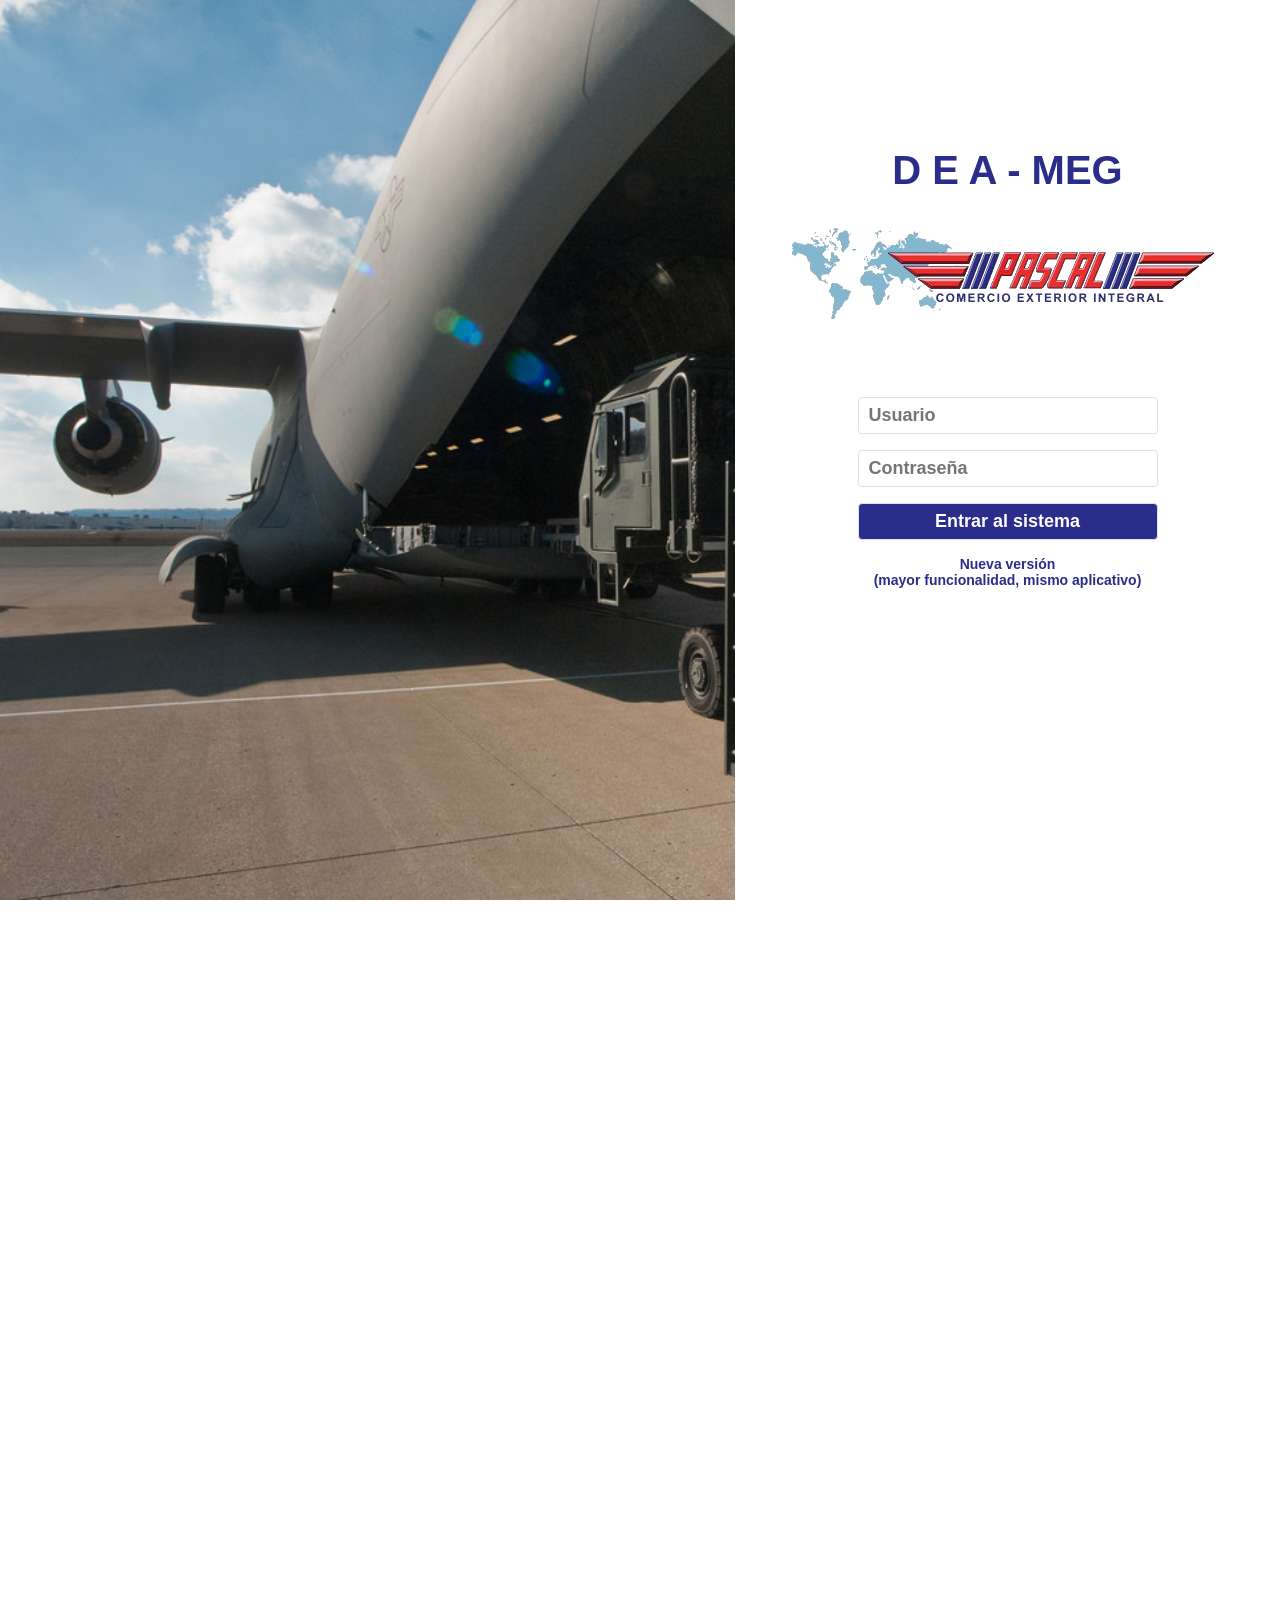
==== index.html @ 6524a2bb "first commit" ====
<!DOCTYPE html>
<html lang="es">
<head>
    <meta charset="UTF-8" http-equiv="Content-Security-Policy" content="upgrade-insecure-requests">
    <script>
        document.addEventListener('contextmenu', function(e) {
            e.preventDefault();
            alert('Clic derecho deshabilitado');
        });
    </script>
    <meta name="viewport" content="width=device-width, user-scalable=no, initial-scale=1.0, maximum-scale=1.0, minimum-scale=1.0">
    <title>DEA</title>
    <!-- Estilos -->
    <link rel="icon" href="data:;base64,iVBORw0KGgo=">
    <link rel="stylesheet" href="css/app.css">
    <!-- Script -->
    <script src="js/jquery.js" type="text/javascript"></script> 
    <script src="js/jquery-ui.js" type="text/javascript"></script>
    <script src="js/fungral.js" type="text/javascript"></script> 
    <script src="js/app.js" type="text/javascript"></script>   
    <!-- -->    
</head>
<body>
    <div id="espera">
        <span>
            <span id="msgSup">Espera ...</span><br>
            <i class="icon-arrows-cw animate-spin"></i><br>
            <span id="msgInf">Atendiendo solicitud</span>  
        </span>    
    </div>

    <div id="login">
        <div class="imgLogin"></div>
        <div class="ctrlLogin">
            <div class="espacio"></div>
            <div class="logo">D E A - MEG</div>
            <div class="controles">
                <input id="usr" type="text" name="u" placeholder="Usuario" required="required" />
                <br><br>                 
                <input id="pwd" type="password" name="p" placeholder="Contraseña" required="required" />
                <br><br>
				<button id="opener" type="submit" class="btn btn-primary btn-block btn-large">Entrar al sistema</button>
                <br><br>	
                <!--a href="ManualDEA/index.htm" target="_blank" style="text-align: center; text-decoration: none"-->
                    <b>Nueva versi&oacute;n <br>(mayor funcionalidad, mismo aplicativo)</b> 
                <!--/a--><br><br>
                <span class="mensaje" style="color:#ED1941;"></span>
            </div>           
        </div>
    </div>
   
    <div id="contenedor">
        <header> &nbsp;&nbsp;|&nbsp;&nbsp;         
            <div class="usuario">
                usuario
            </div>&nbsp;&nbsp;|&nbsp;&nbsp;
            <div class="msgHeader">
                Consulta de Expediente Digital
            </div>&nbsp;&nbsp;|&nbsp;&nbsp;
            <div class="cliente">
                Cliente <select name="cmbCliente" id="cmbCliente"></select>
            </div>&nbsp;&nbsp;|&nbsp;&nbsp;
            <div class="periodo">
                Per&iacute;odo&nbsp;&nbsp;<input type="text" class="pdesde" value="88/88/8888"  readonly=”readonly”/> -&nbsp;&nbsp;<input type="text" class="phasta" value="88/88/8888" readonly=”readonly”/>
            </div>&nbsp;&nbsp;|&nbsp;&nbsp;
            <div class="ayuda" title="Ayuda">
                <i class="icon-help-circled"></i>
            </div>            
        </header>
        <section>
            <article id="uno">
                <div id="referencias"  componente="tabla">                    
                    <table tipo="scroll" >      
                        <thead></thead>
                        <tfoot></tfoot>
                        <tbody></tbody>
                    </table>                                  
                </div>
                <!--div id="informacion" class="fondoSolido" style="height: 40px">
                    !Bienvenido¡ <br>
                </div-->     
            </article>
            <article id="dos">
               <div id="cg" componente="tabla">
                    <table tipo="scroll" >      
                        <thead></thead>
                        <tfoot></tfoot>
                        <tbody></tbody>
                    </table>                   
               </div>
               <div id="ea" componente="tabla">                  
                    <table tipo="scroll" >      
                        <thead></thead>
                        <tfoot></tfoot>
                        <tbody></tbody>
                    </table>                   
               </div>
               <div id="cf" componente="tabla">
                    <table tipo="scroll" >      
                        <thead></thead>
                        <tfoot></tfoot>
                        <tbody></tbody>
                    </table>                   
               </div>
            </article>
            <article id="tres">
               <div id="c" componente="tabla">
                    <table tipo="scroll" >      
                        <thead></thead>
                        <tfoot></tfoot>
                        <tbody></tbody>
                    </table>                   
               </div>
               <div id="ap" componente="tabla">   
                    <table tipo="scroll" >      
                        <thead></thead>
                        <tfoot></tfoot>
                        <tbody></tbody>
                    </table>                   
               </div>
               <div id="ed" componente="tabla">
                    <table tipo="scroll" >      
                        <thead></thead>
                        <tfoot></tfoot>
                        <tbody></tbody>
                    </table>                   
               </div>
            </article>
            <aside>
                <div id="herramientas">
                    <div id="modo">
                        <span class="modo"></span>
                    </div>
                    <div id="max-min" title=" Maximizar" class="icon-plus" clase="max-min"></div>
                    <div id="inicio" title=" Información Inicial" class="icon-user" clase="inicio"></div>
                    <div id="operacion" title=" Información de Operación" class="icon-info" clase="operacion"></div>
                    <div id="visor" title=" Visor de Archivos" class="icon-eye" clase="visor"></div>
                </div>
                <div id="contenidos" ></div>
            </aside>
        </section>
        <footer>&nbsp;&nbsp;|&nbsp;&nbsp;
            <div id="buscar">
                B&uacute;scar&nbsp;&nbsp;<input type="text" class="busqueda" placeholder="Ref,Ped,OP,Fac,Parte,N/S">
            </div>&nbsp;&nbsp;|&nbsp;&nbsp;
            <div id="aduana">
                Aduana
                <select name="faduana" id="faduana"></select>
            </div>&nbsp;&nbsp;|&nbsp;&nbsp;
            <div id="documento">
                Documento
                <select name="fdoc" id="fdocumento"></select>
            </div>&nbsp;&nbsp;|&nbsp;&nbsp;
            <div id="operacion">
                Operaci&oacute;n
                <select name="foper" id="foperacion"></select>
            </div>&nbsp;&nbsp;|&nbsp;&nbsp;
                <select name="tools" id="tools">
                    <option value="ha" id="ha">Herramientas </option>
                    <option value="dm" id=dm>Descarga Masiva</option>
                    <option value="co" id="co">Carpeta Operativa</option>
                    <option value="fp" id="fp">Fotos Previos</option>
                    <option value="gpdf" id="gpdf">Generar PDF</option> 
                    <option value="sic" id="sic">S I C</option>                   
                </select>
        </footer>    
    </div>
    
</body>
</html>
<tr><td></td></tr>
---- css/app.css ----
@import url(fontello.css);
@import url(animation.css);
@import url(tablas.css);
@import url(jquery-ui.css);
@import url(jquery-ui.theme.css);
@import url(loginApp.css);
@import url(espera.css);
@import url(tablas.css);

*{
    box-sizing: border-box;
    font-family: Arial, Verdana;
}

html,body{
    margin: 0;
    padding: 0;
    height: 100%;
    width: 100%;
    font-size: 14px;
    color: #f7f7fb;
}
body{
    overflow: hidden;
}

#mergePDF {
    text-align: center;
    display: inline-block;
}


.contenedor{
    display: flex;
    flex-flow: column nowrap; 
    height: 100%;
}

header,section,footer{
    padding: 3px;
    font-weight: bolder;
}
header,footer{
    display: -ms-flexbox;
    display: -webkit-flex;
    display: flex;
    -webkit-flex-direction: row;
    -ms-flex-direction: row;
    flex-direction: row;
    -webkit-flex-wrap: nowrap;
    -ms-flex-wrap: nowrap;
    flex-wrap: nowrap;
    -webkit-justify-content: flex-end;
    -ms-flex-pack: end;
    justify-content: flex-end;
    -webkit-align-content: center;
    -ms-flex-line-pack: center;
    align-content: center;
    -webkit-align-items: flex-start;
    -ms-flex-align: start;
    align-items: flex-start;
    border: 2px #fff;
    height: 20px;
    width: 100%
}
header select,footer select,header input{
    border: none;
    background-color: transparent;
    background : inherit;
    color: #f7f7fb;
    font-weight: bolder;
}
option{
    background-color: transparent;
    background : inherit; 
    color: #000;
}
header input{
    width: 70px;
}
section {
    display: -ms-flexbox;
    display: -webkit-flex;
    display: flex;
    -webkit-flex-direction: row;
    -ms-flex-direction: row;
    flex-direction: row;
    -webkit-flex-wrap: nowrap;
    -ms-flex-wrap: nowrap;
    flex-wrap: nowrap;
    -webkit-justify-content: flex-start;
    -ms-flex-pack: start;
    justify-content: flex-start;
    -webkit-align-content: stretch;
    -ms-flex-line-pack: stretch;
    align-content: stretch;
    -webkit-align-items: stretch;
    -ms-flex-align: stretch;
    align-items: stretch;
    
    height: calc(100vh - 40px);
}
article{
    -webkit-flex: 1 1 auto;
    -ms-flex: 1 1 auto;
    flex: 1 1 auto;
    -webkit-align-self: auto;
    -ms-flex-item-align: auto;
    align-self: auto;
    padding-right:5px;   
}

#uno{
    display: -ms-flexbox;
    display: -webkit-flex;
    display: flex;
    -webkit-flex-direction: column;
    -ms-flex-direction: column;
    flex-direction: column;
    -webkit-flex-wrap: nowrap;
    -ms-flex-wrap: nowrap;
    flex-wrap: nowrap;
    -webkit-justify-content: flex-start;
    -ms-flex-pack: start;
    justify-content: flex-start;
    -webkit-align-content: stretch;
    -ms-flex-line-pack: stretch;
    align-content: stretch;
    -webkit-align-items: center;
    -ms-flex-align: center;
    align-items: center;  
}
    #referencias{
        -webkit-flex: 1 1 auto;
        -ms-flex: 1 1 auto;
        flex: 1 1 auto;
        -webkit-align-self: auto;
        -ms-flex-item-align: auto;
        align-self: auto;
        margin-bottom: 5px;
        width: 160px;
        height: 100%;
        
    }
    /*#informacion{
        -webkit-flex: 5 1 auto;
        -ms-flex: 5 1 auto;
        flex: 5 1 auto;
        -webkit-align-self: auto;
        -ms-flex-item-align: auto;
        align-self: auto; 
        max-height: 65%;
        overflow-y: auto;
        padding: 5px;
    }*/

#dos{
    display: -ms-flexbox;
    display: -webkit-flex;
    display: flex;
    -webkit-flex-direction: column;
    -ms-flex-direction: column;
    flex-direction: column;
    -webkit-flex-wrap: nowrap;
    -ms-flex-wrap: nowrap;
    flex-wrap: nowrap;
    -webkit-justify-content: flex-start;
    -ms-flex-pack: start;
    justify-content: flex-start;
    -webkit-align-content: stretch;
    -ms-flex-line-pack: stretch;
    align-content: stretch;
    -webkit-align-items: stretch;
    -ms-flex-align: stretch;
    align-items: stretch;
    
}
    #cg{
        -webkit-flex: 1 1 auto;
        -ms-flex: 1 1 auto;
        flex: 1 1 auto;
        -webkit-align-self: auto;
        -ms-flex-item-align: auto;
        align-self: auto; 
        margin-bottom: 5px;
        height: 35%;
        min-width: 100px;
    }
    #ea{
        -webkit-flex: 3 1 auto;
        -ms-flex: 4 1 auto;
        flex: 4 1 auto;
        -webkit-align-self: auto;
        -ms-flex-item-align: auto;
        align-self: auto;
        margin-bottom: 5px;
        height: 65%;
    }
    #cf{
        -webkit-flex: 3 1 auto;
        -ms-flex: 4 1 auto;
        flex: 4 1 auto;
        -webkit-align-self: auto;
        -ms-flex-item-align: auto;
        align-self: auto;  
        height: 100%;
    }

#tres{
    display: -ms-flexbox;
    display: -webkit-flex;
    display: flex;
    -webkit-flex-direction: column;
    -ms-flex-direction: column;
    flex-direction: column;
    -webkit-flex-wrap: nowrap;
    -ms-flex-wrap: nowrap;
    flex-wrap: nowrap;
    -webkit-justify-content: flex-start;
    -ms-flex-pack: start;
    justify-content: flex-start;
    -webkit-align-content: stretch;
    -ms-flex-line-pack: stretch;
    align-content: stretch;
    -webkit-align-items: stretch;
    -ms-flex-align: stretch;
    align-items: stretch;  
    padding-right: 5px; 
}
    #c{
        -webkit-flex: 3 1 auto;
        -ms-flex: 3 1 auto;
        flex: 3 1 auto;
        -webkit-align-self: auto;
        -ms-flex-item-align: auto;
        align-self: auto;
        margin-bottom: 5px;
        height: 60%;
        min-width: 100px;
    }
    #ap{
        -webkit-flex: 4 1 auto;
        -ms-flex: 4 1 auto;
        flex: 5 1 auto;
        -webkit-align-self: auto;
        -ms-flex-item-align: auto;
        align-self: auto;
        margin-bottom: 5px;
        height: 100%;
    }
    #ed{
        -webkit-flex: 1 1 auto;
        -ms-flex: 1 1 auto;
        flex: 1 1 auto;
        -webkit-align-self: auto;
        -ms-flex-item-align: auto;
        align-self: auto;
        height: 25%;
    }

aside{
    -webkit-order: 0;
    -ms-flex-order: 0;
    order: 0;
    -webkit-flex: 3 1 auto;
    -ms-flex: 3 1 auto;
    flex: 3 1 auto;
    -webkit-align-self: auto;
    -ms-flex-item-align: auto;
    align-self: auto;
    border-radius: 5px;
    -moz-border-radius: 5px;
    -webkit-border-radius: 5px;
    padding: 0 10px 0 10px;
    width: 100%;
    font-size: 0.8rem;   
}
footer{
    bottom: 2px;
    position: absolute;
}

dl{
    margin: 10px;
}

dt{
    font-size: 0.87rem;
    padding: 0 5px;  
}

dd{
    font-size: 0.8rem;
    padding-right: 5px;
    text-align: justify;
}

dt, dd{
    font-weight: bolder;font-variant: small-caps;
}

.fondoPagina{
    background: url(../img/fondo.jpg) no-repeat;
    background-size:cover;    

}
.fondoTransparente{
    background-color:rgb(0,0,0);
    opacity:0.8;
    filter:alpha(opacity=80); /* IE < 9.0 */
    margin: 1px;
}
.fondoSolido{
    background-color:rgb(255,255,255);
    margin: 1px; 
    color: #000;
}
.fondoSeleccion{
    font-size: 1rem;
    background: #1D2BFA;
    color: #fff;
}
.fondoSinCG{
    background: #ff0;
    color: #000;
}
.fondoCarpetaVacia{
    background: #f00;
    color: #fff;    
}
.fondoErrorPedimento{
    background: #f60;
    color: #000;    
}

#herramientas{
    /*border-bottom: 2px solid rgba(255,255,255,0.5);*/
    text-align: center;
    padding: 5px 0;
    height: 27px;
    /*margin-bottom: 5px;*/
}
    #modo{
        float: left;

    }
    #info{
        float: right;
    }

#herramientas [class^="icon-"]{
    display: flex;
    justify-content: center;
    align-items: center;
    
    font-size: 1rem;
    float: right;
    margin-left: 10px;
    border-radius: 4px;
}

#herramientas [class^="icon-"]:hover{
    display: flex;
    justify-content: center;
    align-items: center;
    
    cursor: pointer;
    background: #1D2BFA;
    color: #fff;
    border: 1px solid rgba(255,255,255,0.5);
}



#contenidos{
    position: relative;
    margin: 0 auto;
    left: 50%;
    /*top:35px;*/
    transform: translate(-50%);
    -webkit-transform: translate(-50%);*/
    text-align: center;
    
    /*width: 100%;*/
    height: calc(100% - 35px);
    overflow-y: auto;
    overflow-x: hidden;
    margin: 0;
    background: rgb(255,255,255);
    padding: 5px;
    color: #000;
    max-width: calc(100vw - 580px);
    word-wrap: break-word;
}

#modo{
    height: 100%;
    display: flex;
    justify-content: center;
    align-items: center;
}


.IOflex-container {
    display: -ms-flexbox;
    display: -webkit-flex;
    display: flex;
    -webkit-flex-direction: row;
    -ms-flex-direction: row;
    flex-direction: row;
    -webkit-flex-wrap: wrap;
    -ms-flex-wrap: wrap;
    flex-wrap: wrap;
    -webkit-justify-content: flex-start;
    -ms-flex-pack: start;
    justify-content: flex-start;
    -webkit-align-content: center;
    -ms-flex-line-pack: center;
    align-content: center;
    -webkit-align-items: center;
    -ms-flex-align: center;
    align-items: center;
    width: 100%;
    }

.IOflex-item{
    padding: 5px;
}

.IOflex-item:nth-child(1) {
    -webkit-order: 1;
    -ms-flex-order: 1;
    order: 1;
    -webkit-flex: 3 1 auto;
    -ms-flex: 3 1 auto;
    flex: 3 1 auto;
    -webkit-align-self: auto;
    -ms-flex-item-align: auto;
    align-self: auto;
    }

.IOflex-item:nth-child(2) {
    -webkit-order: 2;
    -ms-flex-order: 2;
    order: 2;
    -webkit-flex: 4 1 auto;
    -ms-flex: 4 1 auto;
    flex: 4 1 auto;
    -webkit-align-self: auto;
    -ms-flex-item-align: auto;
    align-self: auto;
    }

.IOflex-item:nth-child(3) {
    -webkit-order: 3;
    -ms-flex-order: 3;
    order: 3;
    -webkit-flex: 1 1 auto;
    -ms-flex: 1 1 auto;
    flex: 1 1 auto;
    -webkit-align-self: auto;
    -ms-flex-item-align: auto;
    align-self: auto;
    }

.IOflex-item:nth-child(4) {
    -webkit-order: 4;
    -ms-flex-order: 4;
    order: 4;
    -webkit-flex: 0 1 auto;
    -ms-flex: 0 1 auto;
    flex: 0 1 auto;
    -webkit-align-self: auto;
    -ms-flex-item-align: auto;
    align-self: auto;
    }

.IOflex-item:nth-child(5) {
    -webkit-order: 5;
    -ms-flex-order: 5;
    order: 5;
    -webkit-flex: 0 1 auto;
    -ms-flex: 0 1 auto;
    flex: 0 1 auto;
    -webkit-align-self: auto;
    -ms-flex-item-align: auto;
    align-self: auto;
    }

.IOflex-item:nth-child(6) {
    -webkit-order: 6;
    -ms-flex-order: 6;
    order: 6;
    -webkit-flex: 0 1 auto;
    -ms-flex: 0 1 auto;
    flex: 0 1 auto;
    -webkit-align-self: auto;
    -ms-flex-item-align: auto;
    align-self: auto;
    }

.IOflex-item:nth-child(7) {
    -webkit-order: 7;
    -ms-flex-order: 7;
    order: 7;
    -webkit-flex: 0 1 auto;
    -ms-flex: 0 1 auto;
    flex: 0 1 auto;
    -webkit-align-self: auto;
    -ms-flex-item-align: auto;
    align-self: auto;
    }

.IOflex-item:nth-child(8) {
    -webkit-order: 8;
    -ms-flex-order: 8;
    order: 8;
    -webkit-flex: 0 1 auto;
    -ms-flex: 0 1 auto;
    flex: 0 1 auto;
    -webkit-align-self: auto;
    -ms-flex-item-align: auto;
    align-self: auto;
    }  

.IOflex-item table{
    width: 100%; 
    font-size: 1rem; 
    border: 1px solid rgba(0,0,0,0.5);    
}

.IOflex-item table caption{
    text-align: center;
    font-size: 2rem;
    font-variant: small-caps;
    font-weight: bolder;
}

.ui-accordion .ui-accordion-header {
    font-size: 12px;
    max-width: 410px;
}
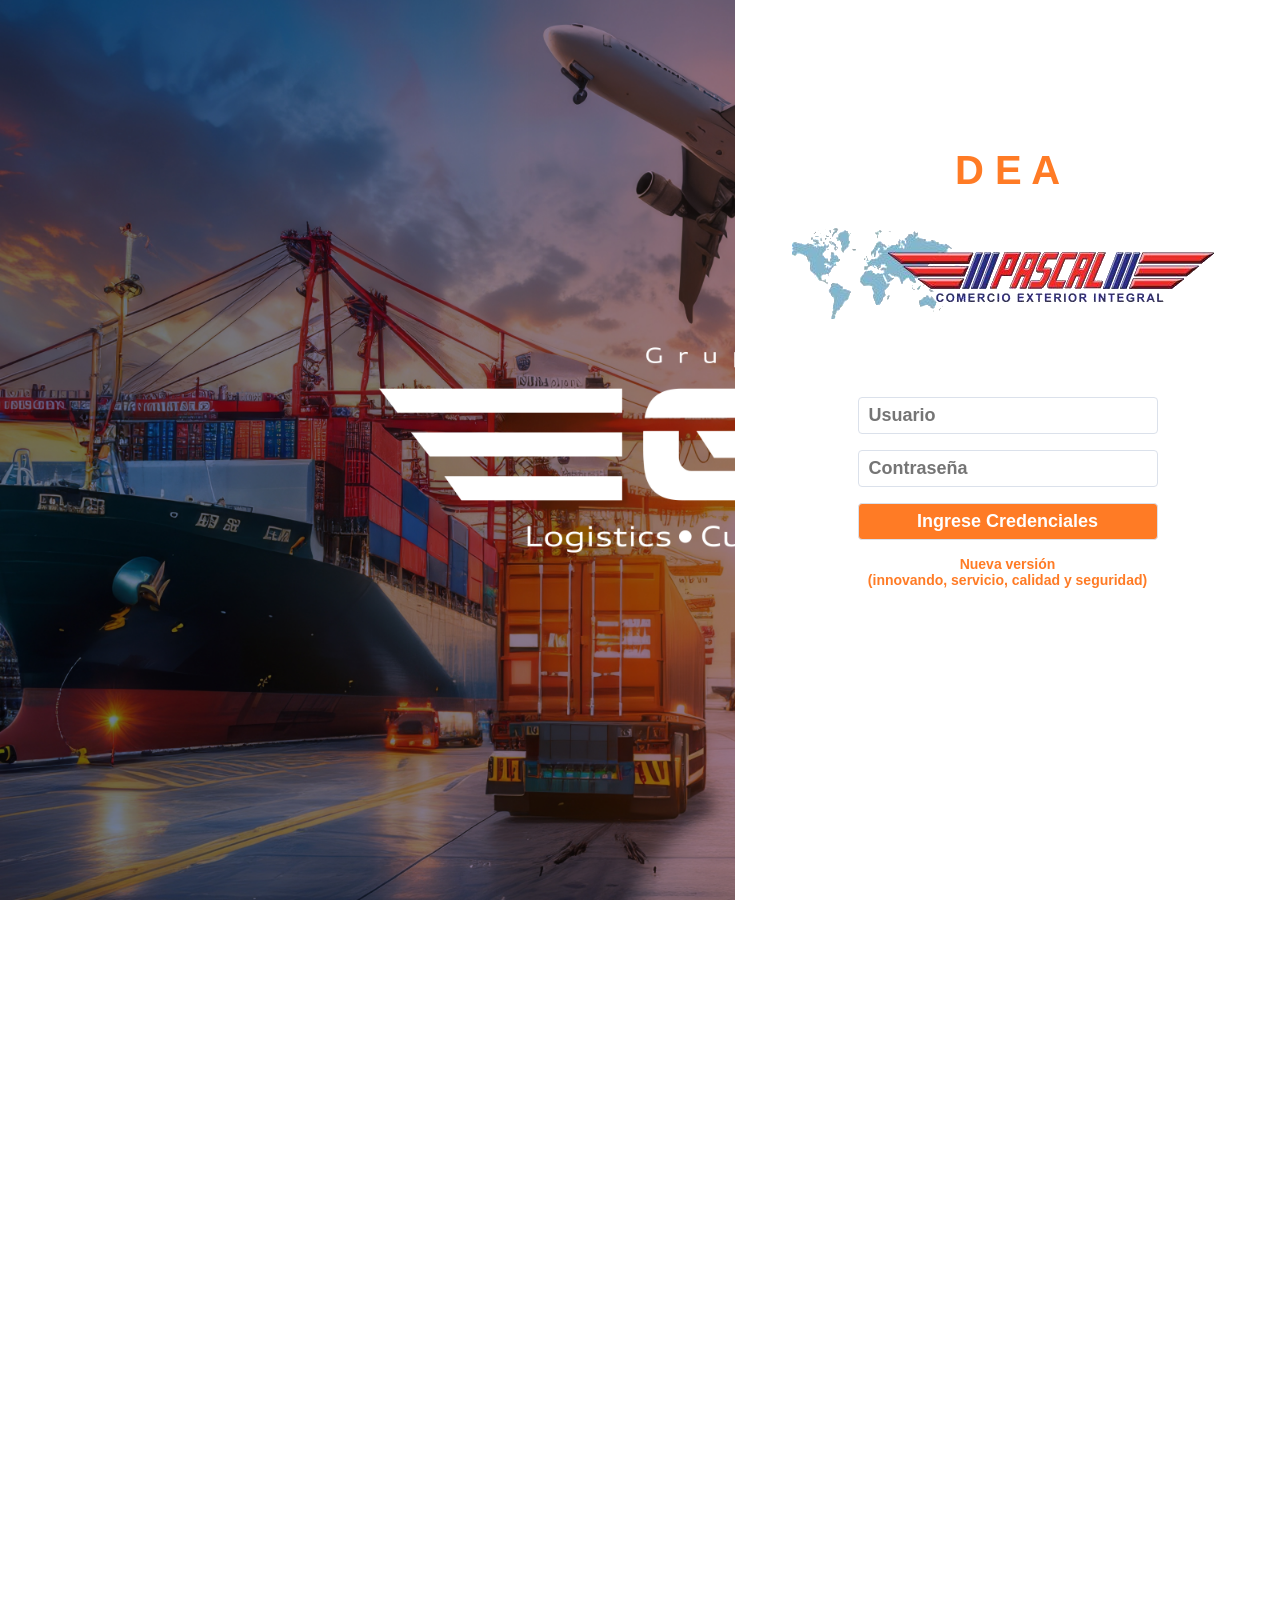
==== commit 76b1e67e: "Initial commit" ====
--- a/index.html
+++ b/index.html
@@ -9,16 +9,35 @@
         });
     </script>
     <meta name="viewport" content="width=device-width, user-scalable=no, initial-scale=1.0, maximum-scale=1.0, minimum-scale=1.0">
-    <title>DEA</title>
+    <title>D E A</title>
     <!-- Estilos -->
     <link rel="icon" href="data:;base64,iVBORw0KGgo=">
     <link rel="stylesheet" href="css/app.css">
-    <!-- Script -->
+    <!-- Script
     <script src="js/jquery.js" type="text/javascript"></script> 
     <script src="js/jquery-ui.js" type="text/javascript"></script>
     <script src="js/fungral.js" type="text/javascript"></script> 
     <script src="js/app.js" type="text/javascript"></script>   
-    <!-- -->    
+    <!-- -->   
+    <!-- Precarga jQuery si es crítico -->
+    <link rel="preload" href="https://code.jquery.com/jquery-3.6.0.min.js" as="script">
+
+    <!-- CDN con fallback + defer -->
+    <script 
+         src="https://code.jquery.com/jquery-3.6.0.min.js"
+         integrity="sha384-KyZXEAg3QhqLMpG8r+Knujsl5/1z4f5I5l5f5F5U5f5f5f5f5f5f5f5f5f5f5f5f5"
+         crossorigin="anonymous"
+         defer>
+    </script>
+    <script>
+         window.jQuery || document.write('<script src="js/jquery.js" defer><\/script>');
+    </script>
+
+    <!-- Resto de scripts -->
+    <script src="js/jquery-ui.js" defer></script>
+    <script src="js/fungral.js" defer></script>
+    <script src="js/app.js" defer></script>
+
 </head>
 <body>
     <div id="espera">
@@ -33,16 +52,16 @@
         <div class="imgLogin"></div>
         <div class="ctrlLogin">
             <div class="espacio"></div>
-            <div class="logo">D E A - MEG</div>
+            <div class="logo"> D E A</div>
             <div class="controles">
                 <input id="usr" type="text" name="u" placeholder="Usuario" required="required" />
                 <br><br>                 
                 <input id="pwd" type="password" name="p" placeholder="Contraseña" required="required" />
                 <br><br>
-				<button id="opener" type="submit" class="btn btn-primary btn-block btn-large">Entrar al sistema</button>
+				<button id="opener" type="submit" class="btn btn-primary btn-block btn-large">Ingrese Credenciales</button>
                 <br><br>	
                 <!--a href="ManualDEA/index.htm" target="_blank" style="text-align: center; text-decoration: none"-->
-                    <b>Nueva versi&oacute;n <br>(mayor funcionalidad, mismo aplicativo)</b> 
+                    <b>Nueva versi&oacute;n <br>(innovando, servicio, calidad y seguridad)</b> 
                 <!--/a--><br><br>
                 <span class="mensaje" style="color:#ED1941;"></span>
             </div>           
@@ -58,7 +77,7 @@
                 Consulta de Expediente Digital
             </div>&nbsp;&nbsp;|&nbsp;&nbsp;
             <div class="cliente">
-                Cliente <select name="cmbCliente" id="cmbCliente"></select>
+                Cliente <select name="cmbCliente" id="cmbCliente" + "hola" ></select>
             </div>&nbsp;&nbsp;|&nbsp;&nbsp;
             <div class="periodo">
                 Per&iacute;odo&nbsp;&nbsp;<input type="text" class="pdesde" value="88/88/8888"  readonly=”readonly”/> -&nbsp;&nbsp;<input type="text" class="phasta" value="88/88/8888" readonly=”readonly”/>
--- a/css/app.css
+++ b/css/app.css
@@ -18,7 +18,7 @@
     height: 100%;
     width: 100%;
     font-size: 14px;
-    color: #f7f7fb;
+    color: #fcfdff;
 }
 body{
     overflow: hidden;
@@ -67,13 +67,14 @@
     border: none;
     background-color: transparent;
     background : inherit;
-    color: #f7f7fb;
+    color: #e1fa05;
     font-weight: bolder;
 }
 option{
     background-color: transparent;
     background : inherit; 
     color: #000;
+
 }
 header input{
     width: 70px;
@@ -97,7 +98,6 @@
     -webkit-align-items: stretch;
     -ms-flex-align: stretch;
     align-items: stretch;
-    
     height: calc(100vh - 40px);
 }
 article{
@@ -306,8 +306,8 @@
 }
 .fondoTransparente{
     background-color:rgb(0,0,0);
-    opacity:0.8;
-    filter:alpha(opacity=80); /* IE < 9.0 */
+    opacity:10.8;
+    filter:alpha(opacity=10); /* IE < 9.0 */
     margin: 1px;
 }
 .fondoSolido{
@@ -329,7 +329,7 @@
     color: #fff;    
 }
 .fondoErrorPedimento{
-    background: #f60;
+    background: #ffb74d;
     color: #000;    
 }
 
@@ -366,7 +366,8 @@
     
     cursor: pointer;
     background: #1D2BFA;
-    color: #fff;
+    /*color: #fff;*/
+    color: #fc9403;
     border: 1px solid rgba(255,255,255,0.5);
 }
 
@@ -421,6 +422,7 @@
     -ms-flex-align: center;
     align-items: center;
     width: 100%;
+    color; #fc9403;
     }
 
 .IOflex-item{
